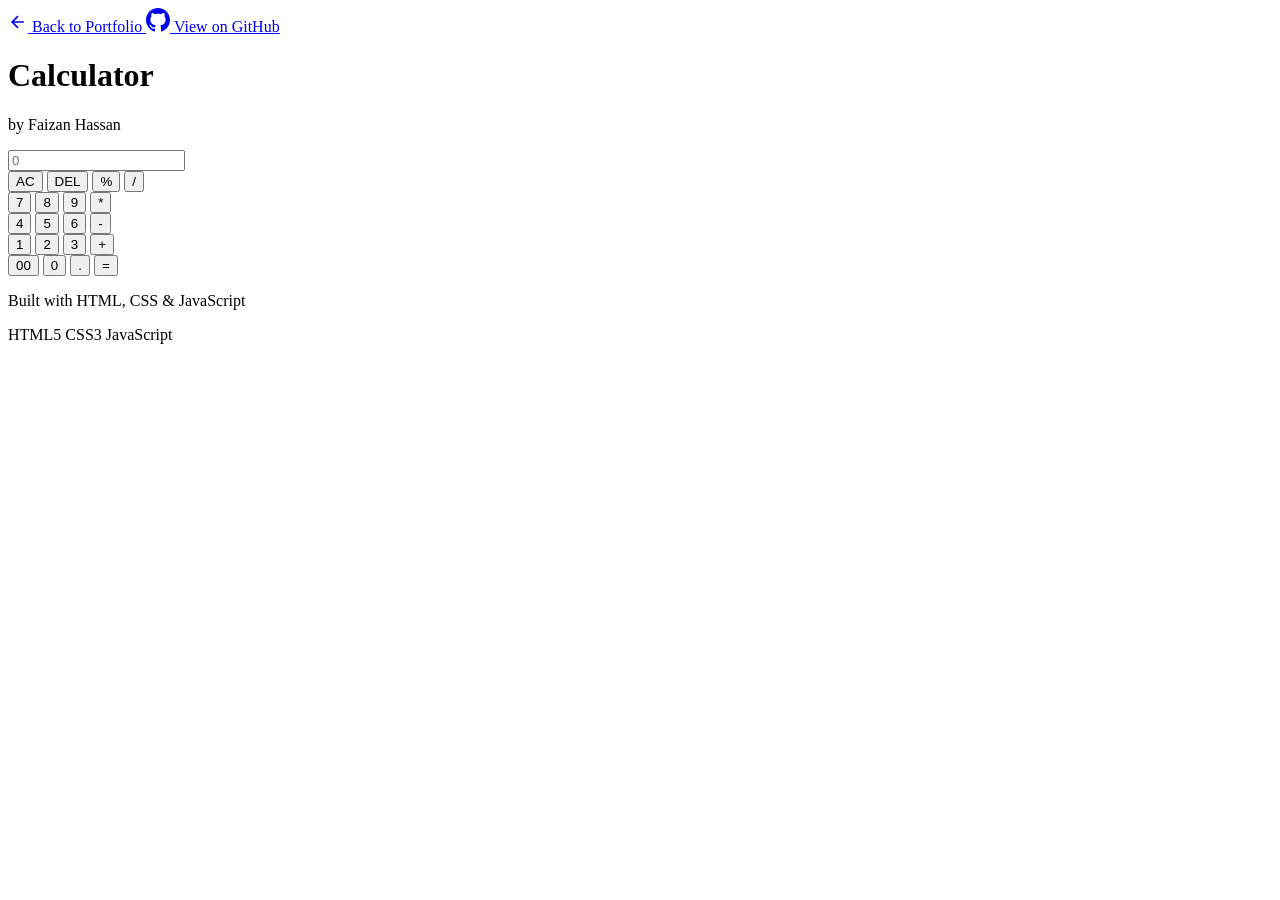
==== projects/calculator/index.html @ dc48aed0 "first commit" ====
<!DOCTYPE html>
<html lang="en">
  <head>
    <meta charset="UTF-8" />
    <meta http-equiv="X-UA-Compatible" content="IE=edge" />
    <meta name="viewport" content="width=device-width, initial-scale=1.0" />
    <title>Calculator | Faizan Hassan</title>
    <meta name="description" content="A modern, responsive calculator built with HTML, CSS, and JavaScript by Faizan Hassan" />
    
    <!-- Favicon -->
    <link rel="icon" type="image/x-icon" href="../../assets/profile-pic.ico" />
    
    <link rel="stylesheet" href="style.css" />
  </head>
  <body>
    <!-- Navigation Header -->
    <nav class="project-nav">
      <a href="../../index.html" class="back-button">
        <svg width="20" height="20" viewBox="0 0 24 24" fill="none" stroke="currentColor" stroke-width="2">
          <path d="M19 12H5M12 19l-7-7 7-7"/>
        </svg>
        Back to Portfolio
      </a>
      
      <a href="https://github.com/Thefaizanhassan" target="_blank" class="github-link">
        <svg width="24" height="24" viewBox="0 0 24 24" fill="currentColor">
          <path d="M12 0c-6.626 0-12 5.373-12 12 0 5.302 3.438 9.8 8.207 11.387.599.111.793-.261.793-.577v-2.234c-3.338.726-4.033-1.416-4.033-1.416-.546-1.387-1.333-1.756-1.333-1.756-1.089-.745.083-.729.083-.729 1.205.084 1.839 1.237 1.839 1.237 1.07 1.834 2.807 1.304 3.492.997.107-.775.418-1.305.762-1.604-2.665-.305-5.467-1.334-5.467-5.931 0-1.311.469-2.381 1.236-3.221-.124-.303-.535-1.524.117-3.176 0 0 1.008-.322 3.301 1.23.957-.266 1.983-.399 3.003-.404 1.02.005 2.047.138 3.006.404 2.291-1.552 3.297-1.23 3.297-1.23.653 1.653.242 2.874.118 3.176.77.84 1.235 1.911 1.235 3.221 0 4.609-2.807 5.624-5.479 5.921.43.372.823 1.102.823 2.222v3.293c0 .319.192.694.801.576 4.765-1.589 8.199-6.086 8.199-11.386 0-6.627-5.373-12-12-12z"/>
        </svg>
        View on GitHub
      </a>
    </nav>

    <!-- Project Header -->
    <div class="project-header">
      <h1>Calculator</h1>
      <p>by Faizan Hassan</p>
    </div>

    <!-- Calculator Container -->
    <div class="container">
      <div class="calculator">
        <input type="text" id="inputBox" placeholder="0" readonly />
        
        <div>
          <button class="button operator">AC</button>
          <button class="button operator">DEL</button>
          <button class="button operator">%</button>
          <button class="button operator">/</button>
        </div>
        <div>
          <button class="button">7</button>
          <button class="button">8</button>
          <button class="button">9</button>
          <button class="button operator">*</button>
        </div>
        <div>
          <button class="button">4</button>
          <button class="button">5</button>
          <button class="button">6</button>
          <button class="button operator">-</button>
        </div>
        <div>
          <button class="button">1</button>
          <button class="button">2</button>
          <button class="button">3</button>
          <button class="button operator">+</button>
        </div>
        <div>
          <button class="button">00</button>
          <button class="button">0</button>
          <button class="button">.</button>
          <button class="button equalBtn">=</button>
        </div>
      </div>
      
      <!-- Project Info Footer -->
      <div class="project-info">
        <p>Built with HTML, CSS & JavaScript</p>
        <div class="tech-stack">
          <span class="tech-badge">HTML5</span>
          <span class="tech-badge">CSS3</span>
          <span class="tech-badge">JavaScript</span>
        </div>
      </div>
    </div>

    <script src="script.js"></script>
  </body>
</html>
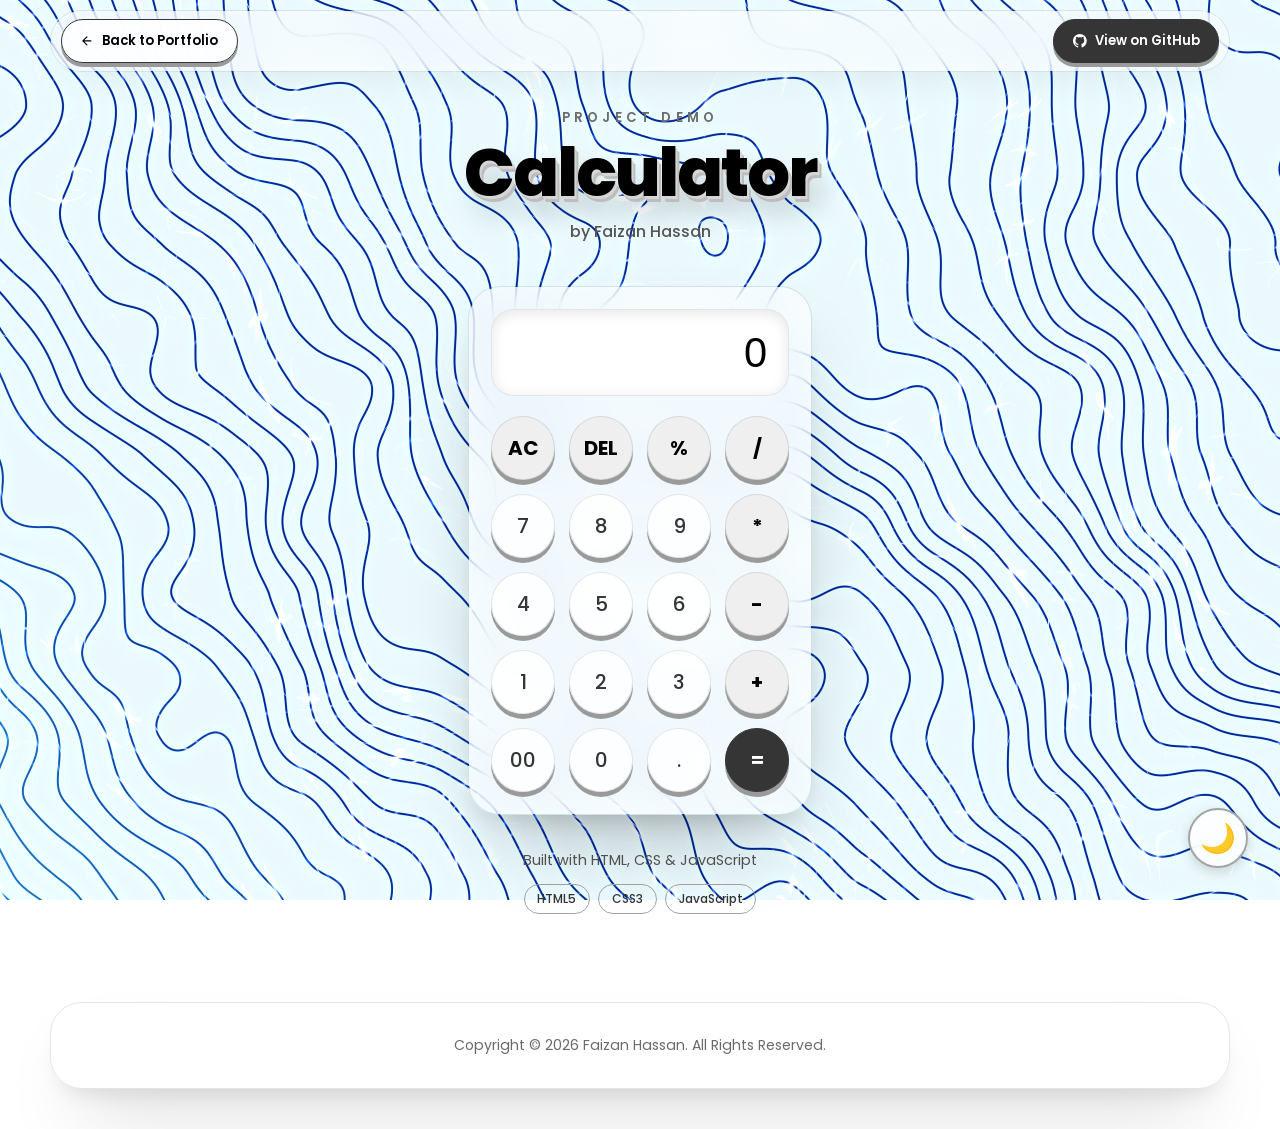
==== commit ebd8fdbf: "added internship, courses and fixd functionalities" ====
--- a/projects/calculator/index.html
+++ b/projects/calculator/index.html
@@ -2,88 +2,116 @@
 <html lang="en">
   <head>
     <meta charset="UTF-8" />
-    <meta http-equiv="X-UA-Compatible" content="IE=edge" />
     <meta name="viewport" content="width=device-width, initial-scale=1.0" />
     <title>Calculator | Faizan Hassan</title>
     <meta name="description" content="A modern, responsive calculator built with HTML, CSS, and JavaScript by Faizan Hassan" />
-    
+
     <!-- Favicon -->
     <link rel="icon" type="image/x-icon" href="../../assets/profile-pic.ico" />
-    
+
+    <!-- The portfolio's saved theme before first paint, and the theme button -->
+    <script src="../project-page.js"></script>
+
+    <link rel="preconnect" href="https://fonts.googleapis.com" />
+    <link rel="preconnect" href="https://fonts.gstatic.com" crossorigin />
+    <link href="https://fonts.googleapis.com/css2?family=Poppins:wght@300;400;500;600;700;800&display=swap" rel="stylesheet" />
+
+    <!-- The portfolio's design system, the shared demo page frame, then the calculator's own styles -->
+    <link rel="stylesheet" href="../../css/style.css" />
+    <link rel="stylesheet" href="../project-page.css" />
     <link rel="stylesheet" href="style.css" />
+
+    <!-- The portfolio's Contour Embers background -->
+    <script src="../../js/background.js" defer></script>
   </head>
   <body>
+    <canvas class="contour-bg" aria-hidden="true"></canvas>
+
     <!-- Navigation Header -->
-    <nav class="project-nav">
-      <a href="../../index.html" class="back-button">
-        <svg width="20" height="20" viewBox="0 0 24 24" fill="none" stroke="currentColor" stroke-width="2">
-          <path d="M19 12H5M12 19l-7-7 7-7"/>
-        </svg>
-        Back to Portfolio
+    <header class="nav scrolled project-nav">
+      <a href="../../index.html#projects" class="btn btn-sm btn-ghost">
+        <svg viewBox="0 0 24 24" fill="none" stroke="currentColor" stroke-width="2" stroke-linecap="round" stroke-linejoin="round" aria-hidden="true"><path d="M19 12H5M12 19l-7-7 7-7"/></svg>
+        <span>Back<span class="wide-only"> to Portfolio</span></span>
       </a>
-      
-      <a href="https://github.com/Thefaizanhassan" target="_blank" class="github-link">
-        <svg width="24" height="24" viewBox="0 0 24 24" fill="currentColor">
-          <path d="M12 0c-6.626 0-12 5.373-12 12 0 5.302 3.438 9.8 8.207 11.387.599.111.793-.261.793-.577v-2.234c-3.338.726-4.033-1.416-4.033-1.416-.546-1.387-1.333-1.756-1.333-1.756-1.089-.745.083-.729.083-.729 1.205.084 1.839 1.237 1.839 1.237 1.07 1.834 2.807 1.304 3.492.997.107-.775.418-1.305.762-1.604-2.665-.305-5.467-1.334-5.467-5.931 0-1.311.469-2.381 1.236-3.221-.124-.303-.535-1.524.117-3.176 0 0 1.008-.322 3.301 1.23.957-.266 1.983-.399 3.003-.404 1.02.005 2.047.138 3.006.404 2.291-1.552 3.297-1.23 3.297-1.23.653 1.653.242 2.874.118 3.176.77.84 1.235 1.911 1.235 3.221 0 4.609-2.807 5.624-5.479 5.921.43.372.823 1.102.823 2.222v3.293c0 .319.192.694.801.576 4.765-1.589 8.199-6.086 8.199-11.386 0-6.627-5.373-12-12-12z"/>
-        </svg>
-        View on GitHub
+
+      <a href="https://github.com/Thefaizanhassan" target="_blank" rel="noopener" class="btn btn-sm btn-solid">
+        <svg viewBox="0 0 24 24" fill="currentColor" aria-hidden="true"><path d="M12 0c-6.626 0-12 5.373-12 12 0 5.302 3.438 9.8 8.207 11.387.599.111.793-.261.793-.577v-2.234c-3.338.726-4.033-1.416-4.033-1.416-.546-1.387-1.333-1.756-1.333-1.756-1.089-.745.083-.729.083-.729 1.205.084 1.839 1.237 1.839 1.237 1.07 1.834 2.807 1.304 3.492.997.107-.775.418-1.305.762-1.604-2.665-.305-5.467-1.334-5.467-5.931 0-1.311.469-2.381 1.236-3.221-.124-.303-.535-1.524.117-3.176 0 0 1.008-.322 3.301 1.23.957-.266 1.983-.399 3.003-.404 1.02.005 2.047.138 3.006.404 2.291-1.552 3.297-1.23 3.297-1.23.653 1.653.242 2.874.118 3.176.77.84 1.235 1.911 1.235 3.221 0 4.609-2.807 5.624-5.479 5.921.43.372.823 1.102.823 2.222v3.293c0 .319.192.694.801.576 4.765-1.589 8.199-6.086 8.199-11.386 0-6.627-5.373-12-12-12z"/></svg>
+        <span><span class="wide-only">View on </span>GitHub</span><span class="sr-only"> (opens in a new tab)</span>
       </a>
-    </nav>
+    </header>
 
-    <!-- Project Header -->
-    <div class="project-header">
-      <h1>Calculator</h1>
-      <p>by Faizan Hassan</p>
-    </div>
+    <main>
+      <section class="block project-page">
+        <div class="container project-layout">
+          <!-- Project Header -->
+          <header class="sec-head">
+            <p class="eyebrow">Project Demo</p>
+            <h1 class="sec-title">Calculator</h1>
+            <p class="project-by">by Faizan Hassan</p>
+          </header>
 
-    <!-- Calculator Container -->
-    <div class="container">
-      <div class="calculator">
-        <input type="text" id="inputBox" placeholder="0" readonly />
-        
-        <div>
-          <button class="button operator">AC</button>
-          <button class="button operator">DEL</button>
-          <button class="button operator">%</button>
-          <button class="button operator">/</button>
+          <!-- Calculator -->
+          <div class="glass calculator">
+            <input type="text" id="inputBox" placeholder="0" readonly aria-label="Calculator display" />
+
+            <div>
+              <button class="button operator">AC</button>
+              <button class="button operator">DEL</button>
+              <button class="button operator">%</button>
+              <button class="button operator">/</button>
+            </div>
+            <div>
+              <button class="button">7</button>
+              <button class="button">8</button>
+              <button class="button">9</button>
+              <button class="button operator">*</button>
+            </div>
+            <div>
+              <button class="button">4</button>
+              <button class="button">5</button>
+              <button class="button">6</button>
+              <button class="button operator">-</button>
+            </div>
+            <div>
+              <button class="button">1</button>
+              <button class="button">2</button>
+              <button class="button">3</button>
+              <button class="button operator">+</button>
+            </div>
+            <div>
+              <button class="button">00</button>
+              <button class="button">0</button>
+              <button class="button">.</button>
+              <button class="button equalBtn">=</button>
+            </div>
+          </div>
+
+          <!-- Project Info -->
+          <div class="project-info">
+            <p>Built with HTML, CSS &amp; JavaScript</p>
+            <div class="chips">
+              <span class="chip">HTML5</span>
+              <span class="chip">CSS3</span>
+              <span class="chip">JavaScript</span>
+            </div>
+          </div>
         </div>
-        <div>
-          <button class="button">7</button>
-          <button class="button">8</button>
-          <button class="button">9</button>
-          <button class="button operator">*</button>
-        </div>
-        <div>
-          <button class="button">4</button>
-          <button class="button">5</button>
-          <button class="button">6</button>
-          <button class="button operator">-</button>
-        </div>
-        <div>
-          <button class="button">1</button>
-          <button class="button">2</button>
-          <button class="button">3</button>
-          <button class="button operator">+</button>
-        </div>
-        <div>
-          <button class="button">00</button>
-          <button class="button">0</button>
-          <button class="button">.</button>
-          <button class="button equalBtn">=</button>
+      </section>
+    </main>
+
+    <footer>
+      <div class="container">
+        <div class="glass foot">
+          <p>Copyright &#169; <span id="year">2026</span> Faizan Hassan. All Rights Reserved.</p>
         </div>
       </div>
-      
-      <!-- Project Info Footer -->
-      <div class="project-info">
-        <p>Built with HTML, CSS & JavaScript</p>
-        <div class="tech-stack">
-          <span class="tech-badge">HTML5</span>
-          <span class="tech-badge">CSS3</span>
-          <span class="tech-badge">JavaScript</span>
-        </div>
-      </div>
-    </div>
+    </footer>
+
+    <!-- Dark Mode Toggle Button -->
+    <button id="theme-toggle" class="theme-toggle" type="button" aria-label="Toggle dark mode">
+      <span class="theme-icon" aria-hidden="true">🌙</span>
+    </button>
 
     <script src="script.js"></script>
   </body>
-</html>+</html>
--- a/css/style.css
+++ b/css/style.css
@@ -0,0 +1,1296 @@
+/* =====================================================================
+   TOKENS — the portfolio's monochrome palette, with depth added
+   ===================================================================== */
+:root {
+  --bg: #ffffff;
+  --bg-soft: #efefef;
+  --contour-bg: #ebf9fc;       /* backgroundlight.tsx background (shown if WebGL is unavailable) */
+  --ink: #000000;
+  --text: #353535;
+  --muted: #555555;
+  --faint: #6b6b6b;
+  --line: rgba(0, 0, 0, 0.1);
+  --line-strong: #a3a3a3;
+  --glass: rgba(255, 255, 255, 0.62);
+  --glass-hi: rgba(255, 255, 255, 0.86);
+  --glass-edge: rgba(0, 0, 0, 0.1);
+  --accent: #353535;
+  --accent-hover: #000000;
+  --on-accent: #ffffff;
+  --key: #9a9a9a;              /* the "depth" under 3D buttons */
+  --extrude: #d6d6d6;
+  --extrude-2: #bdbdbd;
+  --glow: rgba(0, 0, 0, 0.18);
+  --glare: rgba(255, 255, 255, 0.55);
+  --shadow: 0 40px 80px -32px rgba(0, 0, 0, 0.32), 0 14px 28px -14px rgba(0, 0, 0, 0.16);
+  --radius: 2rem;
+  --ease: cubic-bezier(0.2, 0.8, 0.2, 1);
+  --nav-h: 76px;
+  color-scheme: light;
+}
+
+.dark-mode {
+  --bg: #000000;
+  --bg-soft: #111111;
+  --contour-bg: #140603;
+  --ink: #ffffff;
+  --text: #d4d4d4;
+  --muted: #b4b4b4;
+  --faint: #8f8f8f;
+  --line: rgba(255, 255, 255, 0.1);
+  --line-strong: #333333;
+  --glass: rgba(20, 20, 20, 0.55);
+  --glass-hi: rgba(26, 26, 26, 0.88);
+  --glass-edge: rgba(255, 255, 255, 0.1);
+  --accent: #ffffff;
+  --accent-hover: #cccccc;
+  --on-accent: #000000;
+  --key: #6b6b6b;
+  --extrude: #2b2b2b;
+  --extrude-2: #1c1c1c;
+  --glow: rgba(0, 0, 0, 0.9);
+  --glare: rgba(255, 255, 255, 0.14);
+  --shadow: 0 40px 80px -32px rgba(0, 0, 0, 0.95), 0 14px 28px -14px rgba(0, 0, 0, 0.7);
+  color-scheme: dark;
+}
+
+/* =====================================================================
+   BASE
+   ===================================================================== */
+*, *::before, *::after { box-sizing: border-box; margin: 0; padding: 0; }
+
+html { scroll-behavior: smooth; scroll-padding-top: calc(var(--nav-h) + 12px); }
+
+body {
+  font-family: "Poppins", sans-serif;
+  color: var(--text);
+  background:
+    radial-gradient(1100px 700px at 15% 0%, var(--bg-soft), transparent 60%),
+    radial-gradient(900px 700px at 100% 100%, var(--bg-soft), transparent 60%),
+    var(--bg);
+  background-attachment: fixed;
+  overflow-x: hidden;
+  transition: background-color 0.4s ease, color 0.4s ease;
+}
+
+a { color: inherit; text-decoration: none; }
+img { display: block; max-width: 100%; }
+button { font: inherit; color: inherit; }
+ul { list-style: none; }
+
+:focus-visible { outline: 2px solid var(--ink); outline-offset: 4px; border-radius: 6px; }
+
+.sr-only {
+  position: absolute; width: 1px; height: 1px; padding: 0; margin: -1px;
+  overflow: hidden; clip: rect(0, 0, 0, 0); white-space: nowrap; border: 0;
+}
+
+.container { width: min(1180px, 100% - 48px); margin-inline: auto; }
+
+/* Contour Embers (backgroundlight.tsx / backgrounddark.tsx, js/background.js): one fixed,
+   viewport-sized canvas behind the page. The hero covers it, so it shows from About down. */
+.contour-bg {
+  position: fixed;
+  top: 0;
+  left: 0;
+  width: 100%;
+  height: 100vh;
+  height: 100lvh; /* stays put while a phone's address bar shows and hides */
+  display: block;
+  z-index: 0;
+  pointer-events: none;
+  background: var(--contour-bg);
+}
+
+main, footer { position: relative; z-index: 1; }
+
+/* Side cards of the coverflow extend past the viewport; clip without breaking 3D */
+main { overflow-x: hidden; overflow-x: clip; }
+
+/* Scroll progress */
+.progress {
+  position: fixed;
+  top: 0; left: 0; right: 0;
+  height: 3px;
+  background: var(--ink);
+  transform-origin: 0 50%;
+  transform: scaleX(0);
+  z-index: 60;
+}
+
+/* =====================================================================
+   GLASS + TILT PRIMITIVES
+   ===================================================================== */
+.glass {
+  position: relative;
+  border-radius: var(--radius);
+  border: 1px solid var(--glass-edge);
+  box-shadow: var(--shadow);
+}
+
+/* Frosted layer on a pseudo-element so the card itself can keep preserve-3d */
+.glass::before {
+  content: "";
+  position: absolute;
+  inset: 0;
+  border-radius: inherit;
+  background: var(--glass);
+  -webkit-backdrop-filter: blur(16px) saturate(1.15);
+  backdrop-filter: blur(16px) saturate(1.15);
+  z-index: -1;
+}
+
+[data-tilt] {
+  --rx: 0deg;
+  --ry: 0deg;
+  --gx: 50%;
+  --gy: 50%;
+  transform: perspective(1100px) rotateX(var(--rx)) rotateY(var(--ry));
+  transform-style: preserve-3d;
+  transition: transform 0.7s var(--ease), box-shadow 0.4s ease;
+  will-change: transform;
+  z-index: 0;
+}
+
+[data-tilt].tilting { transition: transform 0.1s linear, box-shadow 0.4s ease; }
+
+/* Moving glare that follows the pointer */
+[data-tilt]::after {
+  content: "";
+  position: absolute;
+  inset: 0;
+  border-radius: inherit;
+  background: radial-gradient(circle at var(--gx) var(--gy), var(--glare), transparent 55%);
+  opacity: 0;
+  transition: opacity 0.4s ease;
+  pointer-events: none;
+}
+
+[data-tilt].tilting::after { opacity: 1; }
+
+.pop { transform: translateZ(40px); }
+.pop-sm { transform: translateZ(22px); }
+
+/* Scroll reveal: sections rotate up into place */
+.js .reveal {
+  opacity: 0;
+  transform: perspective(1200px) translate3d(0, 70px, -80px) rotateX(16deg);
+  transition: opacity 1s var(--ease), transform 1.1s var(--ease);
+  transition-delay: var(--d, 0s);
+}
+
+.js .reveal.in { opacity: 1; transform: none; }
+
+/* =====================================================================
+   BUTTONS — pressable 3D keys
+   ===================================================================== */
+.btn {
+  display: inline-flex;
+  align-items: center;
+  justify-content: center;
+  gap: 0.5rem;
+  min-width: 9.5rem;
+  padding: 0.95rem 1.5rem;
+  border-radius: 2rem;
+  border: 1.5px solid var(--accent);
+  font-weight: 600;
+  font-size: 0.92rem;
+  cursor: pointer;
+  box-shadow: 0 6px 0 var(--key), 0 16px 26px -12px var(--glow);
+  transform: translateY(0);
+  transition: transform 0.18s ease, box-shadow 0.18s ease, background 0.3s ease, color 0.3s ease;
+  background: transparent;
+  color: var(--ink);
+  white-space: nowrap;
+}
+
+.btn:hover { transform: translateY(-2px); box-shadow: 0 8px 0 var(--key), 0 22px 30px -12px var(--glow); }
+.btn:active { transform: translateY(5px); box-shadow: 0 1px 0 var(--key), 0 6px 12px -8px var(--glow); }
+
+.btn-solid { background: var(--accent); color: var(--on-accent); }
+.btn-solid:hover { background: var(--accent-hover); border-color: var(--accent-hover); }
+.btn-ghost { background: var(--glass-hi); }
+.btn-sm { min-width: 0; padding: 0.7rem 1.15rem; font-size: 0.82rem; box-shadow: 0 4px 0 var(--key); }
+.btn-sm:hover { box-shadow: 0 6px 0 var(--key); }
+.btn-sm:active { box-shadow: 0 1px 0 var(--key); transform: translateY(3px); }
+
+.btn svg { width: 1.05em; height: 1.05em; flex-shrink: 0; }
+
+/* =====================================================================
+   NAV
+   ===================================================================== */
+.nav {
+  position: fixed;
+  top: 14px;
+  left: 50%;
+  transform: translateX(-50%);
+  width: min(1180px, 100% - 28px);
+  height: 62px;
+  display: flex;
+  align-items: center;
+  justify-content: space-between;
+  padding: 0 10px 0 26px;
+  z-index: 50;
+  border-radius: 2rem;
+  border: 1px solid transparent;
+  transition: background 0.4s ease, border-color 0.4s ease, box-shadow 0.4s ease, top 0.4s ease;
+}
+
+.nav.scrolled {
+  top: 10px;
+  border-color: var(--glass-edge);
+  box-shadow: 0 18px 40px -24px var(--glow);
+}
+
+.nav::before {
+  content: "";
+  position: absolute;
+  inset: 0;
+  border-radius: inherit;
+  background: var(--glass);
+  -webkit-backdrop-filter: blur(18px) saturate(1.2);
+  backdrop-filter: blur(18px) saturate(1.2);
+  opacity: 0;
+  transition: opacity 0.4s ease;
+  z-index: -1;
+}
+
+.nav.scrolled::before, .nav.open::before { opacity: 1; }
+
+.logo {
+  font-size: 1.35rem;
+  font-weight: 600;
+  color: var(--ink);
+  letter-spacing: -0.01em;
+}
+
+.nav-links { display: flex; gap: 0.25rem; }
+
+.nav-links a {
+  display: block;
+  padding: 0.55rem 1rem;
+  border-radius: 2rem;
+  font-size: 0.95rem;
+  color: var(--text);
+  transition: background 0.25s ease, color 0.25s ease;
+}
+
+.nav-links a:hover { color: var(--ink); background: var(--line); }
+.nav-links a.active { color: var(--on-accent); background: var(--accent); }
+
+.menu-btn {
+  display: none;
+  width: 44px;
+  height: 44px;
+  border-radius: 50%;
+  border: 1px solid var(--glass-edge);
+  background: var(--glass-hi);
+  cursor: pointer;
+  position: relative;
+}
+
+.menu-btn span {
+  position: absolute;
+  left: 12px;
+  right: 12px;
+  height: 2px;
+  background: var(--ink);
+  border-radius: 2px;
+  transition: transform 0.35s var(--ease), opacity 0.2s ease;
+}
+
+.menu-btn span:nth-child(1) { top: 15px; }
+.menu-btn span:nth-child(2) { top: 21px; }
+.menu-btn span:nth-child(3) { top: 27px; }
+.nav.open .menu-btn span:nth-child(1) { transform: translateY(6px) rotate(45deg); }
+.nav.open .menu-btn span:nth-child(2) { opacity: 0; }
+.nav.open .menu-btn span:nth-child(3) { transform: translateY(-6px) rotate(-45deg); }
+
+/* =====================================================================
+   HERO
+   ===================================================================== */
+/* The hero keeps the wordmark presets' own background (#fff / #000, which is --bg) and fades
+   into the contour background along its bottom edge */
+.hero {
+  position: relative;
+  min-height: 100vh;
+  min-height: 100svh;
+  display: flex;
+  align-items: center;
+  padding: calc(var(--nav-h) + 30px) 0 90px;
+  overflow: hidden;
+  --hero-fade: 140px; /* js/background.js reads this too */
+  background: linear-gradient(to bottom, var(--bg) calc(100% - var(--hero-fade)), transparent);
+}
+
+/* Text on the left, photo on the right */
+.hero-grid {
+  display: grid;
+  grid-template-columns: minmax(0, 1.1fr) minmax(0, 0.9fr);
+  align-items: center;
+  gap: clamp(2rem, 5vw, 5rem);
+  position: relative;
+  z-index: 2;
+}
+
+.hero-photo-wrap {
+  justify-self: center;
+  width: clamp(230px, 30vw, 380px);
+  aspect-ratio: 1;
+}
+
+.hero-photo {
+  width: 100%;
+  height: 100%;
+  border-radius: 50%;
+  position: relative;
+}
+
+.hero-photo img {
+  width: 100%;
+  height: 100%;
+  border-radius: 50%;
+  object-fit: cover;
+  box-shadow: 0 50px 80px -40px var(--glow);
+}
+
+.hero-photo .ring {
+  position: absolute;
+  inset: -14px;
+  border-radius: 50%;
+  border: 1px solid var(--line-strong);
+  transform: translateZ(-30px);
+  pointer-events: none;
+}
+
+.hero-photo .ring.two { inset: -30px; border-style: dashed; opacity: 0.6; transform: translateZ(-60px); }
+
+.eyebrow {
+  font-size: 0.82rem;
+  font-weight: 600;
+  letter-spacing: 0.32em;
+  text-transform: uppercase;
+  color: var(--faint);
+}
+
+/* The name: the FAIZAN wordmark from codeLight.tsx / codeDark.tsx, drawn by js/wordmark.js.
+   --f is the letter size, so FAIZAN spans the text column (up to 150px). The box is taller than
+   the letters to give the snapping handles room above them, and tucks up under "Hello, I'm". */
+.hero-text { container-type: inline-size; }
+
+.hero-name {
+  --f: min(150px, 100cqw / 3.9);
+  margin: calc(var(--f) * -0.3) 0 1.4rem;
+}
+
+.wordmark {
+  position: relative;
+  display: block;
+  height: calc(var(--f) * 1.45);
+  overflow: hidden; /* as in the TSX: handles and labels stay inside the box */
+}
+
+.wordmark canvas {
+  position: absolute;
+  inset: 0;
+  width: 100%;
+  height: 100%;
+  display: block;
+}
+
+/* Shown only until the WebGL wordmark draws (or if WebGL is unavailable) */
+.wordmark-fallback {
+  position: absolute;
+  left: 0;
+  right: 0;
+  bottom: 0;
+  font-family: Inter, system-ui, sans-serif;
+  font-size: var(--f);
+  font-weight: 800;
+  line-height: 1;
+  letter-spacing: -0.02em;
+  color: var(--ink);
+}
+
+.wordmark.is-live .wordmark-fallback { visibility: hidden; }
+
+/* Coordinate labels on the handles, as in the TSX */
+.wordmark-label {
+  position: absolute;
+  left: 0;
+  top: 0;
+  opacity: 0.6;
+  white-space: nowrap;
+  font-family: ui-monospace, SFMono-Regular, Menlo, monospace;
+  font-size: 11px;
+  font-weight: 400;
+  letter-spacing: 0.08em;
+  pointer-events: none;
+}
+
+/* Rotating 3D prism of roles */
+.roles {
+  height: 2.6rem;
+  perspective: 700px;
+  margin-bottom: 2.2rem;
+}
+
+.prism {
+  position: relative;
+  height: 100%;
+  transform-style: preserve-3d;
+  transform: translateZ(-1.3rem);
+  animation: prism 12s var(--ease) infinite;
+}
+
+.prism span {
+  position: absolute;
+  inset: 0;
+  display: flex;
+  align-items: center;
+  font-size: clamp(1.05rem, 1.8vw, 1.3rem);
+  font-weight: 600;
+  color: var(--muted);
+  backface-visibility: hidden;
+  -webkit-backface-visibility: hidden;
+  transform: rotateX(calc(var(--i) * -90deg)) translateZ(1.3rem);
+}
+
+.prism span::before {
+  content: "";
+  width: 26px;
+  height: 2px;
+  background: var(--ink);
+  margin-right: 14px;
+  flex-shrink: 0;
+}
+
+@keyframes prism {
+  0%, 21% { transform: translateZ(-1.3rem) rotateX(0deg); }
+  25%, 46% { transform: translateZ(-1.3rem) rotateX(90deg); }
+  50%, 71% { transform: translateZ(-1.3rem) rotateX(180deg); }
+  75%, 96% { transform: translateZ(-1.3rem) rotateX(270deg); }
+  100% { transform: translateZ(-1.3rem) rotateX(360deg); }
+}
+
+.btn-row { display: flex; flex-wrap: wrap; gap: 1rem; }
+
+.socials { display: flex; gap: 0.8rem; margin-top: 2rem; }
+
+.social {
+  width: 48px;
+  height: 48px;
+  display: grid;
+  place-items: center;
+  border-radius: 50%;
+  border: 1px solid var(--glass-edge);
+  background: var(--glass-hi);
+  color: var(--ink);
+  box-shadow: 0 4px 0 var(--key);
+  transition: transform 0.18s ease, box-shadow 0.18s ease;
+}
+
+.social:hover { transform: translateY(-3px); box-shadow: 0 7px 0 var(--key); }
+.social:active { transform: translateY(3px); box-shadow: 0 1px 0 var(--key); }
+.social svg { width: 20px; height: 20px; }
+
+.scroll-cue {
+  position: absolute;
+  left: 50%;
+  bottom: 26px;
+  transform: translateX(-50%);
+  display: flex;
+  flex-direction: column;
+  align-items: center;
+  gap: 8px;
+  font-size: 0.7rem;
+  letter-spacing: 0.3em;
+  text-transform: uppercase;
+  color: var(--faint);
+  z-index: 3;
+}
+
+.mouse {
+  width: 24px;
+  height: 38px;
+  border: 2px solid var(--faint);
+  border-radius: 14px;
+  position: relative;
+}
+
+.mouse::after {
+  content: "";
+  position: absolute;
+  left: 50%;
+  top: 7px;
+  width: 4px;
+  height: 7px;
+  margin-left: -2px;
+  border-radius: 2px;
+  background: var(--faint);
+  animation: wheel 1.8s ease-in-out infinite;
+}
+
+@keyframes wheel {
+  0% { transform: translateY(0); opacity: 1; }
+  80% { transform: translateY(12px); opacity: 0; }
+  100% { transform: translateY(0); opacity: 0; }
+}
+
+/* =====================================================================
+   SECTIONS
+   ===================================================================== */
+/* Compact vertical rhythm: sections sit close together to keep the page short */
+section.block { padding: clamp(40px, 5vw, 64px) 0; position: relative; }
+
+.sec-head { text-align: center; margin-bottom: clamp(1.6rem, 3.5vw, 2.6rem); }
+
+.sec-title {
+  font-size: clamp(2.5rem, 6vw, 4.2rem);
+  font-weight: 800;
+  letter-spacing: -0.03em;
+  line-height: 1.05;
+  color: var(--ink);
+  margin-top: 0.6rem;
+  text-shadow:
+    1px 1.5px 0 var(--extrude), 2px 3px 0 var(--extrude), 3px 4.5px 0 var(--extrude-2),
+    4px 6px 0 var(--extrude-2), 8px 20px 26px var(--glow);
+}
+
+/* ---------- About ---------- */
+.about-grid {
+  display: grid;
+  grid-template-columns: minmax(0, 0.85fr) minmax(0, 1.15fr);
+  gap: clamp(2rem, 5vw, 4.5rem);
+  align-items: center;
+}
+
+.stack {
+  position: relative;
+  width: min(100%, 420px);
+  aspect-ratio: 1;
+  justify-self: center;
+  border-radius: var(--radius);
+}
+
+.stack .layer {
+  position: absolute;
+  inset: 0;
+  border-radius: inherit;
+  border: 1px solid var(--line-strong);
+  transition: transform 0.7s var(--ease);
+}
+
+.stack .layer.l1 { transform: translateZ(-50px) translate(18px, 18px); background: var(--glass); }
+.stack .layer.l2 { transform: translateZ(-100px) translate(36px, 36px); border-style: dashed; }
+.stack:hover .layer.l1 { transform: translateZ(-70px) translate(26px, 26px); }
+.stack:hover .layer.l2 { transform: translateZ(-140px) translate(52px, 52px); }
+
+/* Particle portrait from code.html (js/portrait.js), in the place and depth of a photo */
+.stack .code-swarm {
+  position: relative;
+  width: 100%;
+  height: 100%;
+  overflow: hidden;
+  background: #000000; /* code.html's scene background */
+  border-radius: inherit;
+  box-shadow: var(--shadow);
+  transform: translateZ(30px);
+}
+
+.code-swarm canvas { display: block; width: 100%; height: 100%; }
+.code-swarm.is-draggable canvas { cursor: grab; }
+.code-swarm.is-draggable canvas:active { cursor: grabbing; }
+
+.about-cards { display: grid; grid-template-columns: 1fr 1fr; gap: 1.2rem; margin-bottom: 1.2rem; }
+
+.stat {
+  padding: 1.8rem 1.6rem;
+  text-align: center;
+}
+
+.stat-icon {
+  width: 58px;
+  height: 58px;
+  margin: 0 auto 1rem;
+  display: grid;
+  place-items: center;
+  border-radius: 50%;
+  background: var(--accent);
+  color: var(--on-accent);
+  box-shadow: 0 6px 0 var(--key);
+}
+
+.stat-icon svg { width: 26px; height: 26px; }
+
+.stat h3 { font-size: 1.2rem; font-weight: 700; color: var(--ink); margin-bottom: 0.4rem; }
+.stat p { font-size: 0.92rem; line-height: 1.55; color: var(--muted); }
+
+.about-text { padding: 2rem 2.1rem; }
+
+.about-text p { font-size: 1rem; line-height: 1.8; color: var(--text); text-align: justify; }
+
+/* ---------- Experience: internship card ---------- */
+.xp-card {
+  max-width: 1000px;
+  margin: 0 auto;
+  padding: 2.2rem 2.4rem 2.4rem;
+}
+
+.xp-head {
+  display: grid;
+  grid-template-columns: auto minmax(0, 1fr) auto;
+  align-items: center;
+  gap: 1rem 1.4rem;
+  padding-bottom: 1.4rem;
+  margin-bottom: 0.6rem;
+  border-bottom: 1px solid var(--line);
+}
+
+.xp-head .stat-icon { margin: 0; }
+
+.xp-role { font-size: clamp(1.2rem, 2.2vw, 1.5rem); font-weight: 700; line-height: 1.3; color: var(--ink); margin-top: 0.25rem; }
+.xp-org { font-size: 0.98rem; font-weight: 600; color: var(--muted); margin-top: 0.15rem; }
+
+.xp-meta { margin: 0; justify-content: flex-end; }
+
+.xp-points li {
+  position: relative;
+  padding: 0.75rem 0 0.75rem 1.5rem;
+  font-size: 0.97rem;
+  line-height: 1.75;
+  color: var(--text);
+  border-bottom: 1px dashed var(--line);
+}
+
+.xp-points li::before {
+  content: "";
+  position: absolute;
+  left: 0.15rem;
+  top: 1.4rem;
+  width: 7px;
+  height: 7px;
+  border-radius: 50%;
+  background: var(--ink);
+}
+
+.xp-stack { margin-top: 1.6rem; }
+.xp-stack .chips { margin-top: 0; }
+
+.xp-actions { margin-top: 2rem; }
+
+/* ---------- Skills ---------- */
+.skills-grid { display: grid; grid-template-columns: repeat(2, minmax(0, 1fr)); gap: 1.6rem; }
+
+.skill-panel { padding: 2.2rem 2.2rem 2rem; }
+
+.panel-head {
+  display: flex;
+  align-items: center;
+  justify-content: space-between;
+  gap: 1rem;
+  margin-bottom: 1.6rem;
+  padding-bottom: 1.2rem;
+  border-bottom: 1px solid var(--line);
+}
+
+.panel-head h3 { font-size: 1.45rem; font-weight: 700; color: var(--ink); }
+
+.count {
+  font-size: 0.75rem;
+  font-weight: 600;
+  letter-spacing: 0.12em;
+  color: var(--faint);
+  text-transform: uppercase;
+}
+
+.skills { display: grid; grid-template-columns: repeat(2, minmax(0, 1fr)); gap: 0.9rem; }
+
+.skill {
+  padding: 0.95rem 1rem;
+  border-radius: 1.1rem;
+  background: var(--glass-hi);
+  border: 1px solid var(--line);
+  transition: transform 0.35s var(--ease), box-shadow 0.35s ease;
+}
+
+.skill:hover { transform: translateZ(26px) translateY(-3px); box-shadow: 0 18px 30px -18px var(--glow); }
+
+.skill-top { display: flex; flex-wrap: wrap; align-items: baseline; justify-content: space-between; column-gap: 0.5rem; }
+.skill h4 { font-size: 1.02rem; font-weight: 600; color: var(--ink); }
+.skill small { font-size: 0.74rem; color: var(--faint); font-weight: 500; }
+
+.meter { display: grid; grid-template-columns: repeat(3, 1fr); gap: 4px; margin-top: 0.65rem; }
+.meter i { height: 5px; border-radius: 3px; background: var(--line); }
+.meter[data-level="1"] i:nth-child(-n + 1),
+.meter[data-level="2"] i:nth-child(-n + 2),
+.meter[data-level="3"] i:nth-child(-n + 3) { background: var(--ink); }
+
+/* ---------- Projects: a 3D coverflow that scrolls sideways ---------- */
+/* .carousel-stage is a full-width sideways scroller that snaps a card to the middle, so it moves with
+   a trackpad, touch, the scrollbar, the arrow keys, the buttons and the dots. As it scrolls,
+   js/main.js turns each card and sinks it back by its distance from the middle. */
+.carousel { position: relative; }
+
+.carousel-stage {
+  --cw: 330px; /* card width */
+  --fan: 0.8;  /* neighbouring cards sit this many card widths apart, tucked behind the middle one */
+  overflow-x: auto;
+  overflow-y: hidden;
+  overscroll-behavior-x: contain;
+  scroll-snap-type: x mandatory;
+  cursor: grab;
+  -webkit-user-select: none;
+  user-select: none;
+}
+
+.carousel-stage.dragging { cursor: grabbing; }
+
+.carousel-track {
+  position: relative; /* the cards' offsetLeft is measured from here */
+  display: flex;
+  align-items: center;
+  width: max-content;
+  /* The side padding lets the first and last cards reach the middle; above and below is room
+     for the hover tilt and the shadows */
+  padding: 14px calc(50% - var(--cw) / 2) 44px;
+}
+
+.p-card {
+  flex: none;
+  width: var(--cw);
+  scroll-snap-align: center; /* the list item itself never moves, so the snap points stay put */
+  pointer-events: none;      /* clicks go to the turned card inside, not the box it started from */
+}
+
+.p-card-3d {
+  transform-style: preserve-3d;
+  will-change: transform;
+  pointer-events: auto;
+}
+
+.p-card + .p-card { margin-left: calc(var(--cw) * (var(--fan) - 1)); } /* negative: the cards overlap */
+
+.p-card-inner { padding: 16px 16px 22px; cursor: pointer; }
+.p-card.is-active .p-card-inner { cursor: default; }
+
+.p-thumb {
+  position: relative;
+  aspect-ratio: 1;
+  border-radius: 1.4rem;
+  overflow: hidden;
+  background: var(--bg-soft);
+  transform: translateZ(30px);
+}
+
+.p-thumb img { width: 100%; height: 100%; object-fit: cover; transition: transform 0.8s var(--ease); }
+.p-card.is-active .p-thumb:hover img { transform: scale(1.05); }
+
+.p-num {
+  position: absolute;
+  top: 12px;
+  left: 12px;
+  padding: 0.25rem 0.7rem;
+  border-radius: 2rem;
+  font-size: 0.72rem;
+  font-weight: 600;
+  background: var(--accent);
+  color: var(--on-accent);
+}
+
+.p-card h3 {
+  font-size: 1.3rem;
+  font-weight: 700;
+  color: var(--ink);
+  text-align: center;
+  margin: 1.1rem 0 1rem;
+  transform: translateZ(24px);
+}
+
+.p-actions {
+  display: flex;
+  justify-content: center;
+  gap: 0.7rem;
+  transform: translateZ(36px);
+  transition: opacity 0.4s ease;
+}
+
+.p-card:not(.is-active) .p-actions { opacity: 0.35; pointer-events: none; }
+
+.carousel-ui {
+  display: flex;
+  align-items: center;
+  justify-content: center;
+  gap: 1.4rem;
+  margin-top: -0.4rem;
+  padding-inline: 16px;
+}
+
+.carousel-ui[hidden] { display: none; }
+.carousel-ui .arrow-btn { flex: none; } /* never squeezed by a long row of dots */
+
+.arrow-btn {
+  width: 54px;
+  height: 54px;
+  border-radius: 50%;
+  border: 1px solid var(--glass-edge);
+  background: var(--glass-hi);
+  display: grid;
+  place-items: center;
+  cursor: pointer;
+  box-shadow: 0 5px 0 var(--key);
+  transition: transform 0.18s ease, box-shadow 0.18s ease;
+}
+
+.arrow-btn:hover { transform: translateY(-2px); box-shadow: 0 7px 0 var(--key); }
+.arrow-btn:active { transform: translateY(4px); box-shadow: 0 1px 0 var(--key); }
+.arrow-btn svg { width: 20px; height: 20px; }
+.arrow-btn[aria-disabled="true"] { opacity: 0.35; cursor: default; transform: none; box-shadow: 0 5px 0 var(--key); }
+
+.dots { display: flex; flex-wrap: wrap; justify-content: center; gap: 8px; min-width: 0; }
+
+.dots button {
+  width: 10px;
+  height: 10px;
+  border-radius: 5px;
+  border: 0;
+  background: var(--line-strong);
+  cursor: pointer;
+  transition: width 0.4s var(--ease), background 0.3s ease;
+}
+
+.dots button[aria-current="true"] { width: 30px; background: var(--ink); }
+
+.counter {
+  font-size: 0.8rem;
+  font-weight: 600;
+  letter-spacing: 0.1em;
+  color: var(--faint);
+  min-width: 4.5rem;
+  text-align: center;
+}
+
+/* ---------- Sideways-scrolling rows: Certifications and Watch List ---------- */
+/* A full-width row. Its padding lines the first card up with .container and lets the cards run off
+   the right edge. It scrolls with a trackpad, touch, the scrollbar, the arrow keys once focused, or
+   the arrow buttons below it (js/sections.js). */
+.h-scroll {
+  overflow-x: auto;
+  overflow-y: hidden;
+  overscroll-behavior-x: contain;
+  scroll-snap-type: x mandatory;
+  scroll-padding-inline: max(24px, calc((100% - 1180px) / 2));
+}
+
+/* Scrollbar and focus ring of every sideways scroller, the Projects coverflow included */
+.h-scroll, .carousel-stage { scrollbar-width: thin; scrollbar-color: var(--line-strong) transparent; }
+.h-scroll:focus-visible, .carousel-stage:focus-visible { outline-offset: -2px; }
+.h-scroll::-webkit-scrollbar, .carousel-stage::-webkit-scrollbar { height: 8px; }
+.h-scroll::-webkit-scrollbar-track, .carousel-stage::-webkit-scrollbar-track { background: transparent; }
+.h-scroll::-webkit-scrollbar-thumb, .carousel-stage::-webkit-scrollbar-thumb { background: var(--line-strong); border-radius: 10px; }
+
+.h-track {
+  --card-w: min(350px, 78vw);
+  display: flex;
+  gap: 2rem;
+  width: max-content;
+  padding: 1rem max(24px, calc((100% - 1180px) / 2)) 3.4rem; /* room for tilt, shadows and flips */
+}
+
+.h-track > li {
+  flex: 0 0 auto;
+  width: var(--card-w);
+  scroll-snap-align: start;
+}
+
+.scroll-ui { display: flex; justify-content: center; gap: 1.4rem; margin-top: -0.6rem; }
+.scroll-ui[hidden] { display: none; }
+
+/* ---------- Certifications: cards built from js/data/certifications.js ---------- */
+.cert-track > li { display: flex; } /* every card in the row is as tall as the tallest */
+
+.cert-card {
+  flex: 1;
+  display: flex;
+  flex-direction: column;
+  padding: 16px 16px 20px;
+}
+
+/* A-size landscape, the shape of most certificates (two classes, to outrank .thumb-link's 16:10) */
+.thumb-link.cert-thumb { aspect-ratio: 1.414; }
+.cert-thumb .play svg { margin-left: 0; }
+
+.cert-body { display: flex; flex-direction: column; flex: 1; padding: 1.2rem 0.5rem 0.2rem; }
+.cert-body h3 { font-size: 1.2rem; font-weight: 700; line-height: 1.3; color: var(--ink); margin-top: 0.35rem; }
+.cert-body .chips { margin: 0.8rem 0 1.3rem; }
+.cert-id { font-family: ui-monospace, SFMono-Regular, Menlo, monospace; letter-spacing: 0.02em; }
+.cert-actions { margin-top: auto; display: flex; gap: 0.7rem; }
+
+.noscript-note { text-align: center; color: var(--muted); }
+
+/* ---------- Core subjects: marquee built from js/data/subjects.js ---------- */
+/* A slim band: the section is a single row, so it gets far less padding than a full section, and
+   the sections either side of it close up on it too */
+section.block.block-slim { padding: clamp(8px, 1.5vw, 16px) 0 clamp(24px, 3vw, 40px); }
+section.block:has(+ section.block-slim) { padding-bottom: clamp(24px, 3vw, 40px); }
+section.block-slim + section.block { padding-top: clamp(32px, 4vw, 48px); }
+.block-slim .sec-head { margin-bottom: clamp(1.2rem, 2.5vw, 1.8rem); }
+
+/* Two identical groups slide left by exactly one group, so the loop has no seam. Each group is
+   at least as wide as the screen, so even a short list never leaves a gap. */
+.marquee {
+  --gap: 1.1rem;
+  --marquee-duration: 40s; /* set by js/sections.js from the number of subjects */
+  display: flex;
+  gap: var(--gap);
+  overflow: hidden;
+  padding: 0.8rem 0 1.4rem; /* room for the buttons' pressed-key shadow */
+  -webkit-mask-image: linear-gradient(to right, transparent, #000 7%, #000 93%, transparent);
+  mask-image: linear-gradient(to right, transparent, #000 7%, #000 93%, transparent);
+}
+
+.marquee.is-focused { -webkit-mask-image: none; mask-image: none; }
+
+.marquee-group {
+  display: flex;
+  flex-shrink: 0;
+  gap: var(--gap);
+  min-width: 100%;
+  justify-content: space-around;
+  animation: marquee var(--marquee-duration) linear infinite;
+}
+
+.marquee:hover .marquee-group,
+.marquee:focus-within .marquee-group,
+.marquee.is-paused .marquee-group { animation-play-state: paused; }
+
+@keyframes marquee { to { transform: translateX(calc(-100% - var(--gap))); } }
+
+.subject-pill { font-size: 0.95rem; padding: 1rem 1.5rem; }
+
+.marquee-ui { display: flex; justify-content: center; margin-top: 0.3rem; }
+
+.marquee-toggle .i-play,
+.marquee-toggle[aria-pressed="true"] .i-pause { display: none; }
+.marquee-toggle[aria-pressed="true"] .i-play { display: block; }
+
+/* ---------- Watch list: flip cards built from js/data/watchlist.js, in a sideways row ---------- */
+.watch-track { --card-w: min(350px, 84vw); } /* a little wider on phones: the backs hold long topic lists */
+
+.flip { perspective: 1600px; height: 520px; }
+
+.flip-inner {
+  position: relative;
+  height: 100%;
+  transform-style: preserve-3d;
+  transition: transform 1s var(--ease);
+}
+
+.flip.is-flipped .flip-inner { transform: rotateY(180deg); }
+
+.flip-face {
+  position: absolute;
+  inset: 0;
+  display: flex;
+  flex-direction: column;
+  border-radius: var(--radius);
+  border: 1px solid var(--glass-edge);
+  background: var(--glass-hi);
+  box-shadow: var(--shadow);
+  backface-visibility: hidden;
+  -webkit-backface-visibility: hidden;
+  padding: 16px;
+}
+
+.flip-back { transform: rotateY(180deg); padding: 1.6rem 1.6rem 1.4rem; }
+
+.thumb-link {
+  position: relative;
+  display: block;
+  border-radius: 1.4rem;
+  overflow: hidden;
+  aspect-ratio: 16 / 10;
+  background: var(--bg-soft);
+}
+
+.thumb-link img { width: 100%; height: 100%; object-fit: cover; transition: transform 0.8s var(--ease); }
+.thumb-link:hover img { transform: scale(1.06); }
+
+.play {
+  position: absolute;
+  inset: 0;
+  display: grid;
+  place-items: center;
+  background: rgba(0, 0, 0, 0);
+  transition: background 0.35s ease;
+}
+
+.play span {
+  width: 64px;
+  height: 64px;
+  border-radius: 50%;
+  display: grid;
+  place-items: center;
+  background: rgba(255, 255, 255, 0.92);
+  color: #000;
+  transform: scale(0.8);
+  opacity: 0;
+  transition: transform 0.35s var(--ease), opacity 0.35s ease;
+}
+
+.play svg { width: 22px; height: 22px; margin-left: 3px; }
+.thumb-link:hover .play { background: rgba(0, 0, 0, 0.35); }
+.thumb-link:hover .play span { transform: scale(1); opacity: 1; }
+
+.flip-front .body { padding: 1.3rem 0.6rem 0.3rem; display: flex; flex-direction: column; flex: 1; }
+.flip-front h3 { font-size: 1.3rem; font-weight: 700; color: var(--ink); line-height: 1.3; margin-bottom: 0.6rem; }
+.flip-front p { font-size: 0.92rem; line-height: 1.6; color: var(--muted); }
+
+.chips { display: flex; flex-wrap: wrap; gap: 0.5rem; margin: 1rem 0 0; }
+
+.chip {
+  padding: 0.3rem 0.8rem;
+  border-radius: 2rem;
+  border: 1px solid var(--line-strong);
+  font-size: 0.75rem;
+  font-weight: 500;
+  color: var(--text);
+}
+
+.chip strong { color: var(--ink); font-weight: 600; }
+
+.flip-front .btn { margin-top: auto; align-self: flex-start; }
+
+.back-head {
+  display: flex;
+  align-items: center;
+  justify-content: space-between;
+  gap: 0.8rem;
+  padding-bottom: 0.9rem;
+  border-bottom: 1px solid var(--line);
+}
+
+.back-head h3 { font-size: 1.2rem; font-weight: 700; color: var(--ink); }
+
+.back-meta { display: flex; gap: 0.5rem; margin: 0.9rem 0 0.8rem; flex-wrap: wrap; }
+
+.topics-label { font-size: 0.78rem; font-weight: 600; letter-spacing: 0.12em; text-transform: uppercase; color: var(--faint); margin-bottom: 0.5rem; }
+
+.topics {
+  flex: 1;
+  min-height: 0;
+  overflow-y: auto;
+  padding-right: 0.4rem;
+  margin-bottom: 0.9rem;
+  scrollbar-width: thin;
+}
+
+.topics li {
+  position: relative;
+  padding: 0.28rem 0 0.28rem 1.1rem;
+  font-size: 0.86rem;
+  color: var(--text);
+  border-bottom: 1px dashed var(--line);
+}
+
+.topics li::before {
+  content: "";
+  position: absolute;
+  left: 0;
+  top: 0.8rem;
+  width: 6px;
+  height: 6px;
+  border-radius: 50%;
+  background: var(--ink);
+}
+
+.course-desc {
+  font-size: 0.84rem;
+  line-height: 1.6;
+  font-style: italic;
+  color: var(--muted);
+  padding-top: 0.8rem;
+  border-top: 1px solid var(--line);
+  margin-bottom: 1rem;
+}
+
+.back-actions { display: flex; gap: 0.7rem; flex-wrap: wrap; }
+
+/* ---------- Contact ---------- */
+.contact-card {
+  max-width: 860px;
+  margin: 0 auto;
+  padding: clamp(2rem, 5vw, 3.4rem);
+  text-align: center;
+}
+
+.contact-links { display: grid; grid-template-columns: 1fr 1fr; gap: 1rem; }
+
+.contact-link {
+  display: flex;
+  align-items: center;
+  gap: 1rem;
+  padding: 1.1rem 1.3rem;
+  border-radius: 1.4rem;
+  border: 1px solid var(--line-strong);
+  background: var(--glass-hi);
+  text-align: left;
+  box-shadow: 0 6px 0 var(--key);
+  transition: transform 0.18s ease, box-shadow 0.18s ease;
+  min-width: 0;
+}
+
+.contact-link:hover { transform: translateY(-3px); box-shadow: 0 9px 0 var(--key); }
+.contact-link:active { transform: translateY(4px); box-shadow: 0 2px 0 var(--key); }
+
+.contact-link .ico {
+  width: 52px;
+  height: 52px;
+  flex-shrink: 0;
+  border-radius: 50%;
+  display: grid;
+  place-items: center;
+  background: var(--accent);
+  color: var(--on-accent);
+}
+
+.contact-link .ico svg { width: 22px; height: 22px; }
+.contact-link small { display: block; font-size: 0.72rem; letter-spacing: 0.14em; text-transform: uppercase; color: var(--faint); font-weight: 600; }
+.contact-link span.val { display: block; font-size: 1rem; font-weight: 600; color: var(--ink); overflow: hidden; text-overflow: ellipsis; white-space: nowrap; }
+.contact-link > div { min-width: 0; }
+
+/* ---------- Footer ---------- */
+footer { padding: 1.5rem 0 2.5rem; }
+
+.foot {
+  display: flex;
+  flex-direction: column;
+  align-items: center;
+  gap: 1.4rem;
+  padding: 2rem 1.5rem;
+}
+
+.foot .nav-links { flex-wrap: wrap; justify-content: center; }
+.foot p { font-size: 0.88rem; color: var(--faint); text-align: center; }
+
+/* ---------- Theme toggle (same as the portfolio) ---------- */
+.theme-toggle {
+  position: fixed;
+  right: 2rem;
+  bottom: 2rem;
+  width: 60px;
+  height: 60px;
+  border-radius: 50%;
+  border: 2px solid var(--line-strong);
+  background: var(--glass-hi);
+  -webkit-backdrop-filter: blur(12px);
+  backdrop-filter: blur(12px);
+  font-size: 1.8rem;
+  line-height: 1;
+  cursor: pointer;
+  display: grid;
+  place-items: center;
+  box-shadow: 0 4px 12px rgba(0, 0, 0, 0.15);
+  transition: transform 0.3s ease, box-shadow 0.3s ease;
+  z-index: 55;
+}
+
+.theme-toggle:hover { transform: scale(1.1) rotate(-8deg); box-shadow: 0 6px 16px rgba(0, 0, 0, 0.2); }
+.theme-toggle:active { transform: scale(0.95); }
+
+/* =====================================================================
+   RESPONSIVE
+   ===================================================================== */
+/* The eight nav links need about 1060px, so below 1100px they move into the menu */
+@media (max-width: 1100px) {
+  .nav { padding: 0 8px 0 20px; }
+  .nav::before { opacity: 1; }
+  .nav { border-color: var(--glass-edge); }
+  .menu-btn { display: block; }
+
+  .nav > .nav-links {
+    position: absolute;
+    top: calc(100% + 10px);
+    right: 0;
+    flex-direction: column;
+    gap: 0.2rem;
+    min-width: 220px;
+    padding: 0.6rem;
+    border-radius: 1.5rem;
+    border: 1px solid var(--glass-edge);
+    background: var(--glass-hi);
+    -webkit-backdrop-filter: blur(18px);
+    backdrop-filter: blur(18px);
+    box-shadow: var(--shadow);
+    max-height: calc(100vh - var(--nav-h) - 24px); /* scrolls on short screens, e.g. a phone held sideways */
+    overflow-y: auto;
+    transform-origin: top right;
+    transform: perspective(600px) rotateX(-18deg) scale(0.96);
+    opacity: 0;
+    visibility: hidden;
+    transition: transform 0.4s var(--ease), opacity 0.3s ease, visibility 0.3s;
+  }
+
+  .nav.open > .nav-links { transform: none; opacity: 1; visibility: visible; }
+  .nav > .nav-links a { font-size: 1.05rem; padding: 0.75rem 1.1rem; }
+}
+
+@media (max-width: 1000px) {
+  .skills-grid { grid-template-columns: minmax(0, 1fr); }
+  .about-grid { grid-template-columns: minmax(0, 1fr); }
+  .stack { width: min(100%, 360px); }
+}
+
+@media (max-width: 860px) {
+  :root { --nav-h: 70px; }
+
+  .hero { padding-top: calc(var(--nav-h) + 40px); text-align: center; }
+  .hero-grid { grid-template-columns: 1fr; gap: 2.6rem; }
+  .hero-photo-wrap { width: clamp(210px, 58vw, 300px); }
+  .roles { max-width: 22rem; margin-inline: auto; }
+  .prism span { justify-content: center; }
+  .prism span::before { display: none; }
+  .btn-row, .socials { justify-content: center; }
+  .scroll-cue { display: none; }
+
+  .xp-head { grid-template-columns: auto minmax(0, 1fr); }
+  .xp-meta { grid-column: 1 / -1; justify-content: flex-start; }
+  .xp-actions { justify-content: flex-start; }
+}
+
+@media (max-width: 640px) {
+  .container { width: min(1180px, 100% - 32px); }
+  .about-cards { grid-template-columns: 1fr; }
+  .skills { gap: 0.6rem; }
+  .skill-panel { padding: 1.6rem 1.2rem; }
+  .skill { padding: 0.8rem 0.8rem; }
+  .about-text { padding: 1.5rem 1.3rem; }
+  .about-text p { text-align: left; }
+  .carousel-stage { --cw: min(76vw, 300px); --fan: 0.6; }
+  .dots { display: none; } /* the counter says where you are; the dots would not fit */
+  .contact-links { grid-template-columns: 1fr; }
+  .flip { height: 540px; }
+  .btn { min-width: 8.5rem; padding: 0.9rem 1.2rem; }
+  .theme-toggle { width: 50px; height: 50px; right: 1.5rem; bottom: 1.5rem; font-size: 1.5rem; }
+  .xp-card { padding: 1.6rem 1.3rem 1.8rem; }
+  .xp-points li { font-size: 0.93rem; }
+  .xp-actions .btn { flex: 1 1 12rem; }
+  .h-track { gap: 1.2rem; padding-inline: 16px; }
+  .h-scroll { scroll-padding-inline: 16px; }
+}
+
+@media (max-width: 420px) {
+  .skills { grid-template-columns: minmax(0, 1fr); }
+}
+
+@media (prefers-reduced-motion: reduce) {
+  html { scroll-behavior: auto; }
+  .prism, .mouse::after { animation: none; }
+  .js .reveal { opacity: 1; transform: none; transition: none; }
+  [data-tilt] { transform: none !important; }
+
+  /* The subjects stand still as a centred, wrapping row */
+  .marquee { -webkit-mask-image: none; mask-image: none; padding-inline: 16px; }
+  .marquee-group { animation: none; min-width: 0; flex: 1; flex-wrap: wrap; justify-content: center; }
+  .marquee-group[aria-hidden="true"], .marquee-ui { display: none; }
+}
--- a/projects/project-page.css
+++ b/projects/project-page.css
@@ -0,0 +1,29 @@
+/* ==========================================================================
+   PROJECT DEMO PAGES: shared by every page in /projects
+   A demo page links ../../css/style.css first (the portfolio's design system: colour tokens, glass
+   cards, buttons, section titles, the theme button and the contour background), then this file for
+   the page frame (top bar, heading, "built with" chips), then its own style.css for the demo itself.
+   ========================================================================== */
+
+/* Top bar: the portfolio's glass nav, with the way back on the left and the source code on the right */
+.project-nav { padding: 0 10px; }
+
+/* Room under the fixed top bar */
+section.project-page { padding-top: calc(var(--nav-h) + clamp(16px, 3vw, 32px)); }
+
+.project-layout { display: flex; flex-direction: column; align-items: center; }
+
+.project-by { margin-top: 0.7rem; font-weight: 500; color: var(--muted); }
+
+.project-info { margin-top: clamp(1.6rem, 3vw, 2.2rem); text-align: center; }
+.project-info p { font-size: 0.9rem; color: var(--muted); }
+.project-info .chips { justify-content: center; margin-top: 0.8rem; }
+
+/* Phones: the top bar buttons shorten to "Back" and "GitHub" */
+@media (max-width: 480px) {
+  .wide-only { display: none; }
+}
+
+@media print {
+  .contour-bg, .project-nav, .theme-toggle { display: none !important; }
+}
--- a/projects/calculator/style.css
+++ b/projects/calculator/style.css
@@ -0,0 +1,69 @@
+/* Calculator demo. Colours, fonts, the glass card, the top bar and the background come from the
+   portfolio (../../css/style.css and ../project-page.css); this file only lays out the calculator. */
+
+.calculator {
+  --key-size: 64px;
+  --key-gap: 14px;
+  display: grid;
+  gap: var(--key-gap);
+  padding: 22px;
+}
+
+/* Display */
+#inputBox {
+  width: 0;          /* the keys set the card's width... */
+  min-width: 100%;   /* ...and the display fills it */
+  margin-bottom: 6px;
+  padding: 1.1rem 1.3rem;
+  border-radius: 1.4rem;
+  border: 1px solid var(--line);
+  background: var(--bg);
+  box-shadow: inset 0 3px 14px var(--line);
+  color: var(--ink);
+  font: 300 2.6rem/1.2 "Poppins", sans-serif;
+  text-align: right;
+  cursor: default;
+}
+
+#inputBox::placeholder { color: var(--faint); opacity: 1; }
+
+/* Each row of four keys */
+.calculator > div {
+  display: grid;
+  grid-template-columns: repeat(4, var(--key-size));
+  gap: var(--key-gap);
+}
+
+/* Keys: the portfolio's round, pressable 3D keys */
+.calculator button {
+  width: var(--key-size);
+  height: var(--key-size);
+  border-radius: 50%;
+  border: 1px solid var(--glass-edge);
+  background: var(--glass-hi);
+  color: var(--text);
+  font-size: 1.25rem;
+  font-weight: 500;
+  cursor: pointer;
+  box-shadow: 0 5px 0 var(--key);
+  transition: transform 0.18s ease, box-shadow 0.18s ease, background 0.3s ease, color 0.3s ease;
+}
+
+.calculator button:hover { transform: translateY(-2px); box-shadow: 0 7px 0 var(--key); color: var(--ink); }
+.calculator button:active { transform: translateY(4px); box-shadow: 0 1px 0 var(--key); }
+
+/* AC, DEL, % and the operators: bold ink on a soft fill */
+.calculator .operator { background: var(--bg-soft); color: var(--ink); font-weight: 700; }
+
+/* = is the solid key, like the portfolio's main buttons */
+.calculator .equalBtn { background: var(--accent); border-color: var(--accent); color: var(--on-accent); font-weight: 700; }
+.calculator .equalBtn:hover { background: var(--accent-hover); color: var(--on-accent); }
+
+@media (max-width: 420px) {
+  .calculator { --key-size: 56px; --key-gap: 12px; padding: 16px; }
+  #inputBox { font-size: 2.1rem; padding: 0.9rem 1.1rem; }
+}
+
+@media (max-width: 340px) {
+  .calculator { --key-size: 50px; --key-gap: 10px; }
+}
